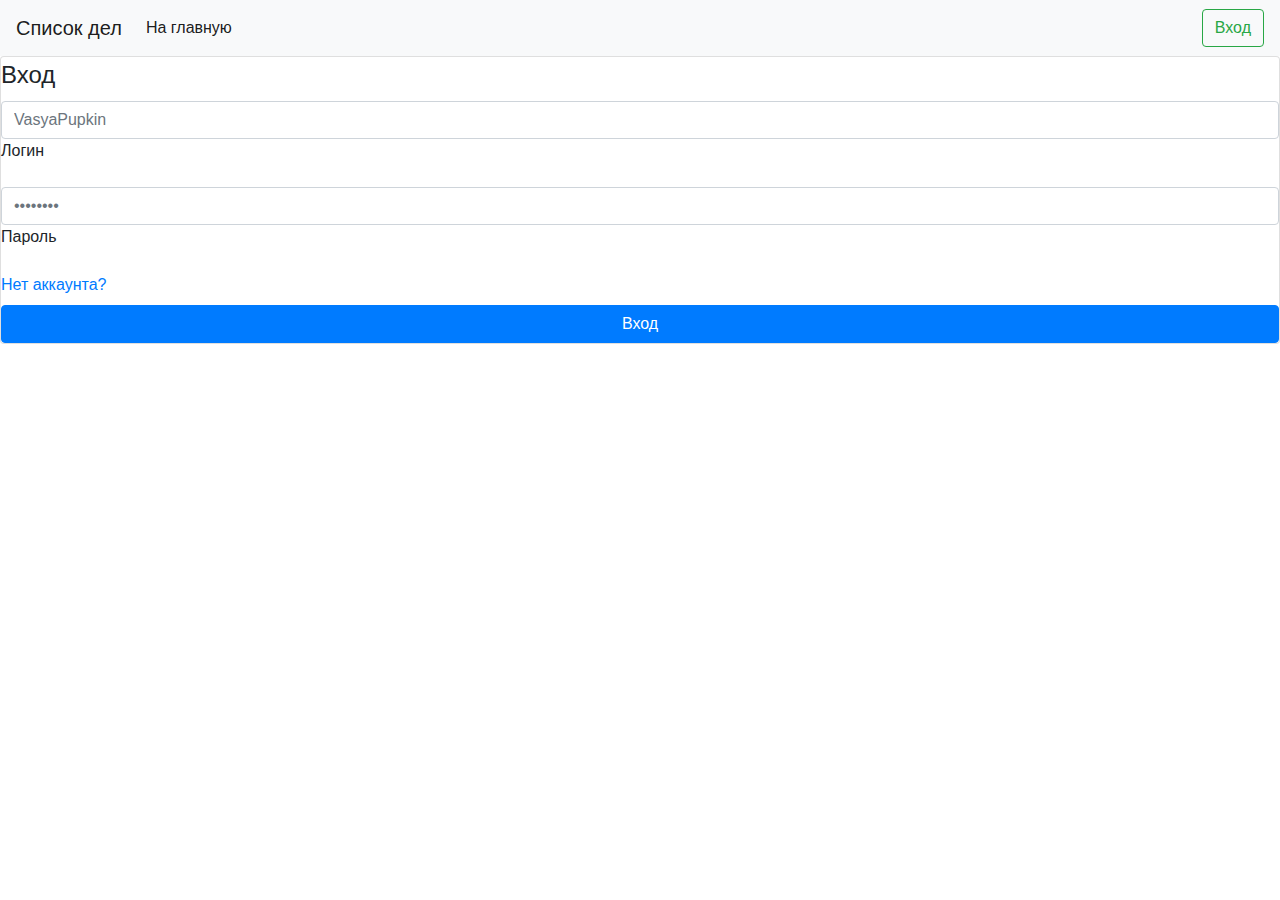
==== ASPNetCoreApp/wwwroot/enter.html @ 29a74e34 "test" ====
﻿<!DOCTYPE html>
<html>
<head>
    <meta charset="utf-8" />
    <title>Register</title>
    <style>
        .msg-error {
            color: red;
        }

        button {
            margin-top: 5px;
        }
    </style>
    <link rel="stylesheet" href="https://stackpath.bootstrapcdn.com/bootstrap/4.3.1/css/bootstrap.min.css" integrity="sha384-ggOyR0iXCbMQv3Xipma34MD+dH/1fQ784/j6cY/iJTQUOhcWr7x9JvoRxT2MZw1T" crossorigin="anonymous">

</head>
<body>

    <link rel="stylesheet" href="https://maxcdn.bootstrapcdn.com/bootstrap/4.0.0-alpha.4/css/bootstrap.min.css" />
    <nav class="navbar navbar-expand-lg navbar-light bg-light">
        <a class="navbar-brand" href="index.html">Список дел</a>
        <button class="navbar-toggler" type="button" data-toggle="collapse" data-target="#navbarTogglerDemo02" aria-controls="navbarTogglerDemo02" aria-expanded="false" aria-label="Toggle navigation">
            <span class="navbar-toggler-icon"></span>
        </button>

        <div class="collapse navbar-collapse" id="navbarTogglerDemo02">
            <ul class="navbar-nav mr-auto mt-2 mt-lg-0">
                <li class="nav-item active">
                    <a class="nav-link" href="#">На главную<span class="sr-only">(current)</span></a>
                </li>
            </ul>
            <form class="form-inline my-2 my-lg-0" action="Register.html">
                <button class="btn btn-outline-success my-2 my-sm-0" type="submit">Вход</button>
            </form>
        </div>
    </nav>




    <div class="p-x-1 p-y-3">

        <form class="card card-block m-x-auto bg-faded form-width">
            <legend class="m-b-1 text-xs-center">Вход</legend>
            <div class="form-group has-float-label">
                <input class="form-control" id="username" placeholder="VasyaPupkin" />
                <label for="password">Логин</label>
            </div>
            <div class="form-group has-float-label">
                <input class="form-control" id="password" type="password" placeholder="••••••••" />
                <label for="password">Пароль</label>
            </div>
            <div>
                <label for="password"><a href="Register.html">Нет аккаунта?</a></label>
            </div>
            <div class="text-xs-center">
                <button id="registerBtn" class="btn btn-block btn-primary">Вход</button>
            </div>
        </form>
    </div>

    <script src="js/register.js"></script>
    <script src="https://code.jquery.com/jquery-3.3.1.slim.min.js" integrity="sha384-q8i/X+965DzO0rT7abK41JStQIAqVgRVzpbzo5smXKp4YfRvH+8abtTE1Pi6jizo" crossorigin="anonymous"></script>
    <script src="https://cdnjs.cloudflare.com/ajax/libs/popper.js/1.14.7/umd/popper.min.js" integrity="sha384-UO2eT0CpHqdSJQ6hJty5KVphtPhzWj9WO1clHTMGa3JDZwrnQq4sF86dIHNDz0W1" crossorigin="anonymous"></script>
    <script src="https://stackpath.bootstrapcdn.com/bootstrap/4.3.1/js/bootstrap.min.js" integrity="sha384-JjSmVgyd0p3pXB1rRibZUAYoIIy6OrQ6VrjIEaFf/nJGzIxFDsf4x0xIM+B07jRM" crossorigin="anonymous"></script>
</body>
</html>
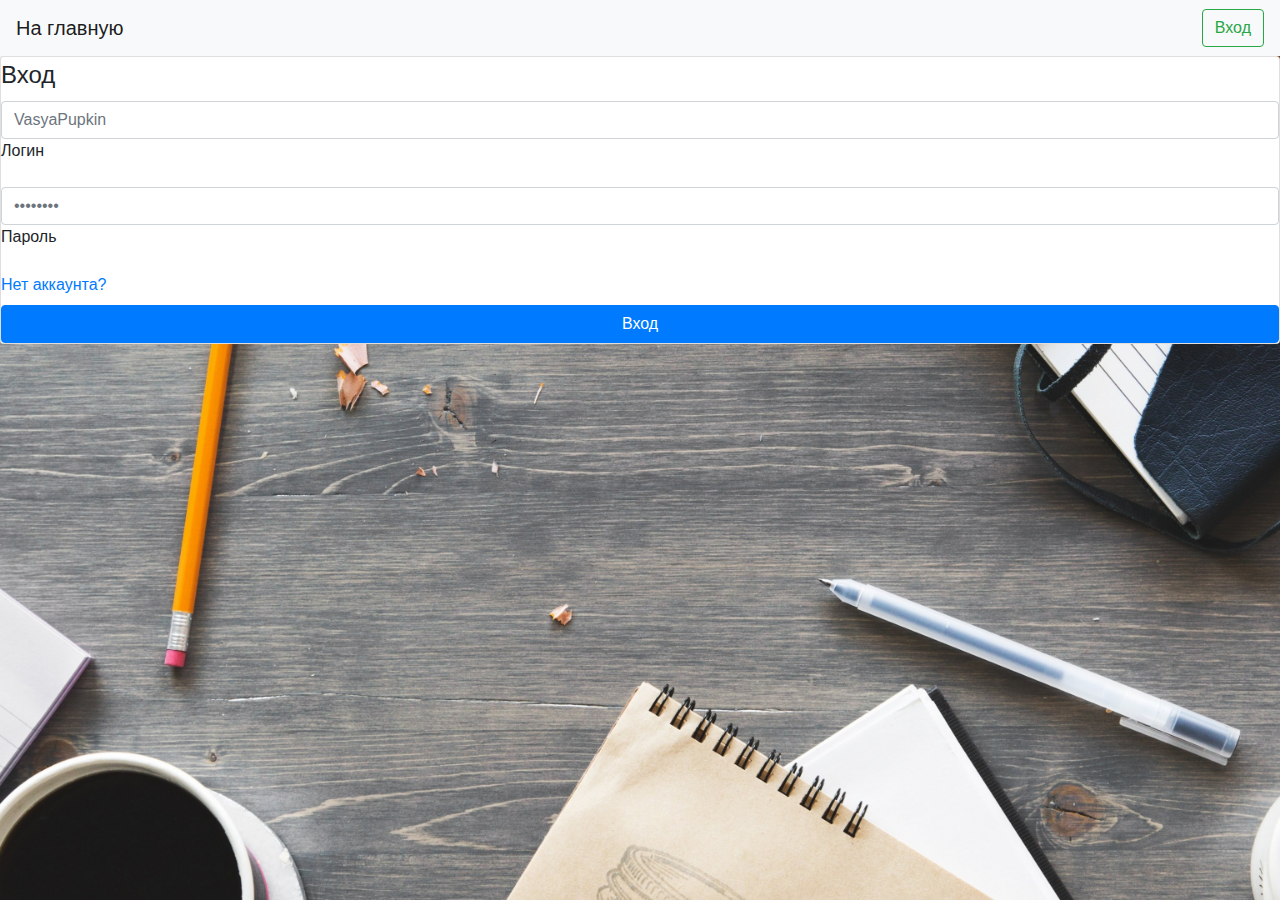
==== commit 77050495: "images" ====
--- a/ASPNetCoreApp/wwwroot/enter.html
+++ b/ASPNetCoreApp/wwwroot/enter.html
@@ -15,20 +15,32 @@
     <link rel="stylesheet" href="https://stackpath.bootstrapcdn.com/bootstrap/4.3.1/css/bootstrap.min.css" integrity="sha384-ggOyR0iXCbMQv3Xipma34MD+dH/1fQ784/j6cY/iJTQUOhcWr7x9JvoRxT2MZw1T" crossorigin="anonymous">
 
 </head>
-<body>
+<style>
+    body { /*background-color: #536691;*/
+        background-image: url("images/pismennie-instrumenti-3840x2160-stol-karandash-bloknot-15266.jpg");
+        min-height: 100vh;
+        z-index: -10;
+        background-position: center;
+        background-repeat: no-repeat;
+        background-size: cover;
+        color: black;
+        font-size: 1.3rem;
+    }
+</style>
 
     <link rel="stylesheet" href="https://maxcdn.bootstrapcdn.com/bootstrap/4.0.0-alpha.4/css/bootstrap.min.css" />
     <nav class="navbar navbar-expand-lg navbar-light bg-light">
-        <a class="navbar-brand" href="index.html">Список дел</a>
+        <a class="navbar-brand" href="index.html">На главную</a>
         <button class="navbar-toggler" type="button" data-toggle="collapse" data-target="#navbarTogglerDemo02" aria-controls="navbarTogglerDemo02" aria-expanded="false" aria-label="Toggle navigation">
             <span class="navbar-toggler-icon"></span>
         </button>
 
         <div class="collapse navbar-collapse" id="navbarTogglerDemo02">
             <ul class="navbar-nav mr-auto mt-2 mt-lg-0">
-                <li class="nav-item active">
-                    <a class="nav-link" href="#">На главную<span class="sr-only">(current)</span></a>
-                </li>
+                    <li class="nav-item active">                      
+                            <!--<a class="nav-link" href="#">Список дел<span class="sr-only">(current)</span></a>-->
+                    </li>
+                
             </ul>
             <form class="form-inline my-2 my-lg-0" action="Register.html">
                 <button class="btn btn-outline-success my-2 my-sm-0" type="submit">Вход</button>
